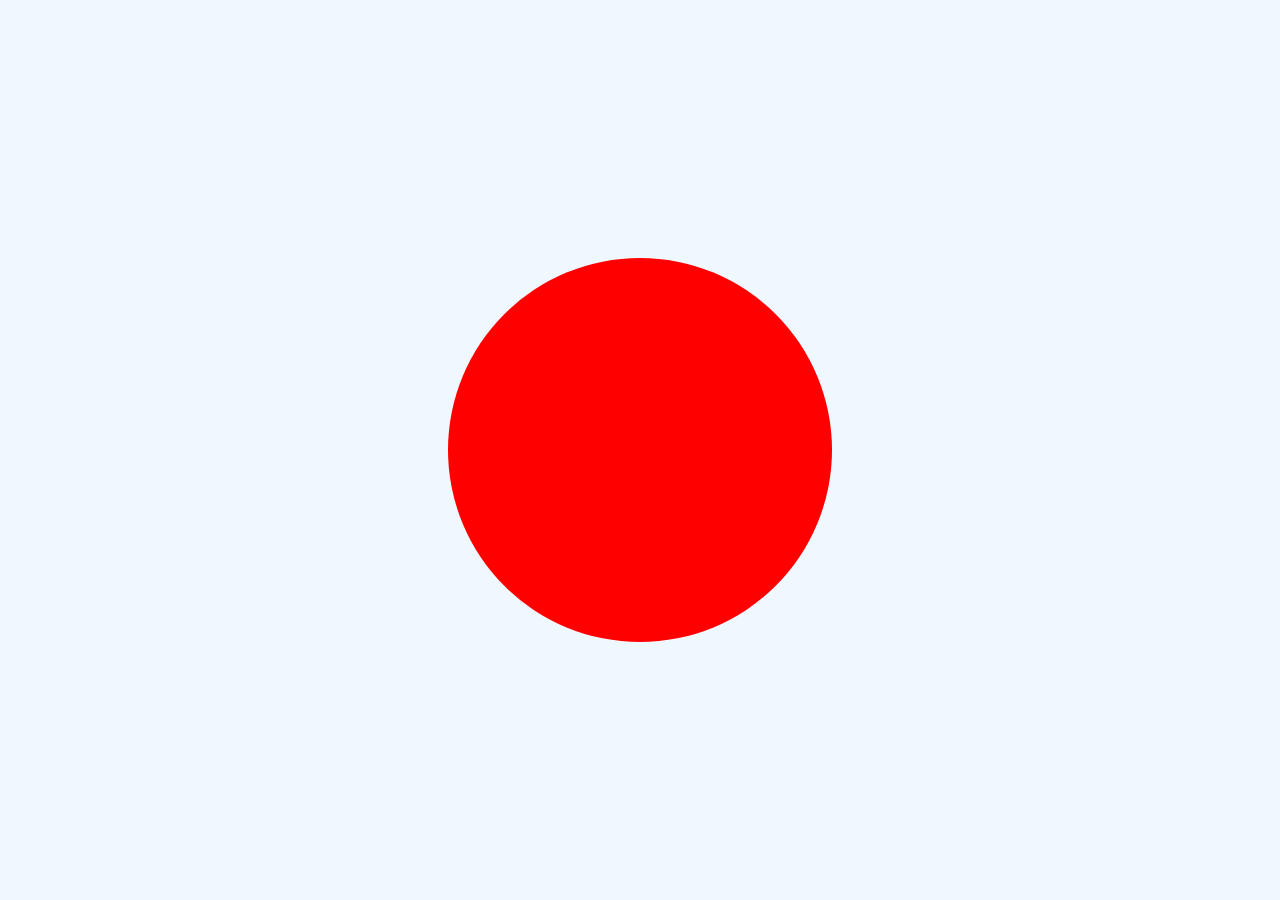
==== index.html @ 8b34c051 "Add files via upload" ====
<!DOCTYPE html>
<html lang="pl">
<head>
    <meta charset="UTF-8">
    <meta name="viewport" content="width=device-width, initial-scale=1.0">
    <title>Stokrotka</title>
    <link rel="stylesheet" href="style.css">
    <script src="scripts.js" defer></script>
</head>
<body>
    <div id="container">
        <div id="heart_holder">
            <div id="heart"></div>
        </div>
    </div>
</body>
</html>
---- style.css ----
*{
    padding: 0;
    margin: 0;
    box-sizing: border-box;
}
body{
    overflow: hidden;
}
#container{
    width: 100vw;
    height: 100vh;
    display: block;
    background-color: aliceblue;
}

.flower{
    width: 20%;
    aspect-ratio: 1;
    position: absolute;
    background-repeat: no-repeat;
    background-size: cover;
    filter: drop-shadow(1px 3px 2px black);
}
#heart_holder{
    width: 100vw;
    height: 100vh;
    display: flex;
    justify-content: center;
    align-items: center;
}
#heart{
    display: block;
    background-color: red;
    width: 30%;
    aspect-ratio: 1;
    z-index: 1001;
    border-radius: 50%;
    text-align: center;
}
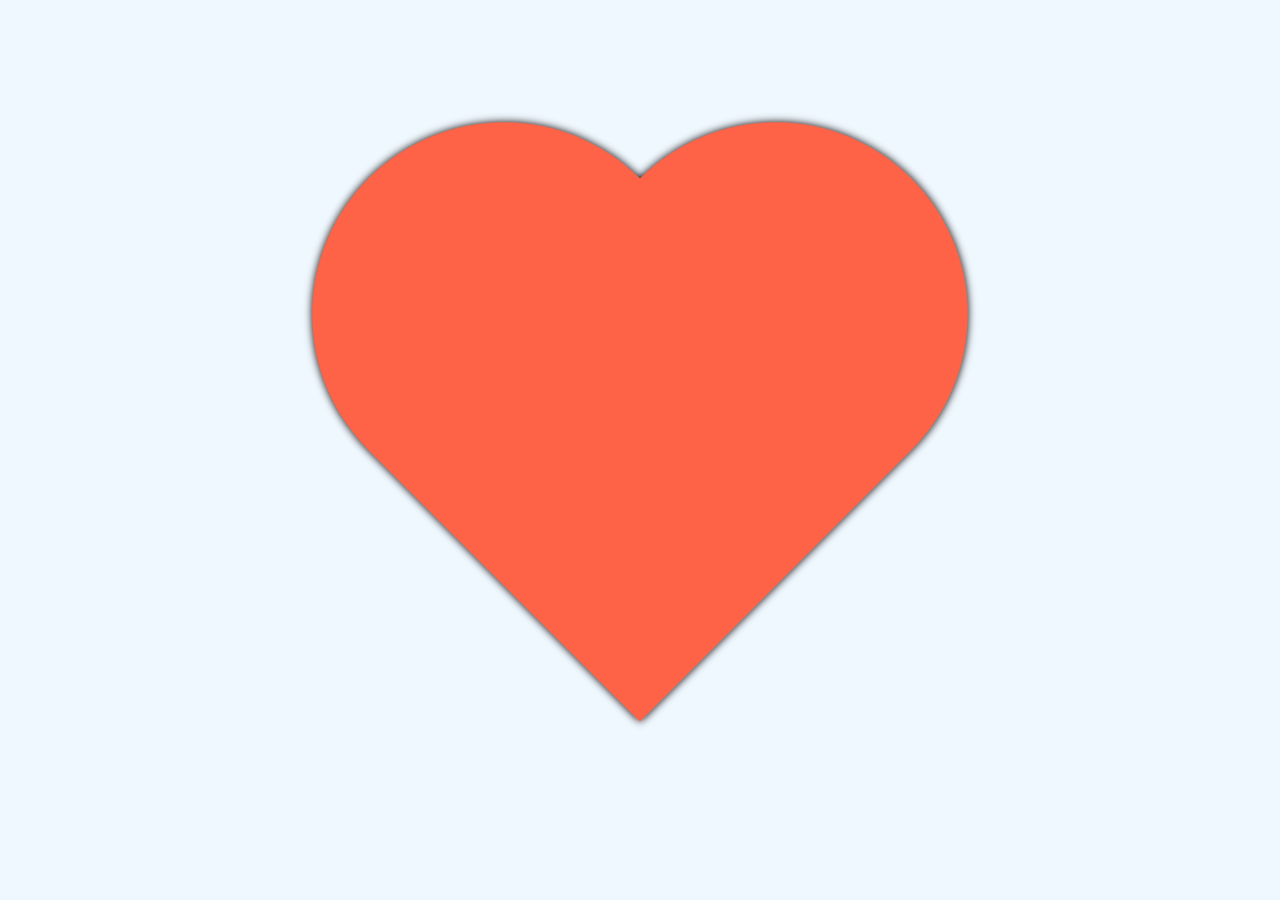
==== commit fc276c84: "Add files via upload" ====
--- a/index.html
+++ b/index.html
@@ -10,7 +10,10 @@
 <body>
     <div id="container">
         <div id="heart_holder">
-            <div id="heart"></div>
+            <div id="heart">
+                <div id="left"></div>
+                <div id="right"></div>
+        </div>
         </div>
     </div>
 </body>
--- a/style.css
+++ b/style.css
@@ -29,11 +29,34 @@
     align-items: center;
 }
 #heart{
-    display: block;
-    background-color: red;
+    z-index: 1001;
     width: 30%;
     aspect-ratio: 1;
-    z-index: 1001;
-    border-radius: 50%;
-    text-align: center;
+    background-color: tomato;
+    position: relative;
+    transform: rotate(45deg);
+    filter: drop-shadow(0px 0px 4px black);
+}
+
+#heart:active{
+    transform: rotate(45deg) scale(1.2);
+}
+
+#left, #right{
+    display: block;
+    background-color: tomato;
+    width: 100%;
+    aspect-ratio: 1;
+    position: absolute;
+    
+}
+
+#left{
+    transform: translateX(-50%);
+    border-radius: 50% 0 0 50%;
+}
+
+#right{
+    transform: translateY(-50%);
+    border-radius: 50% 50% 0 0;
 }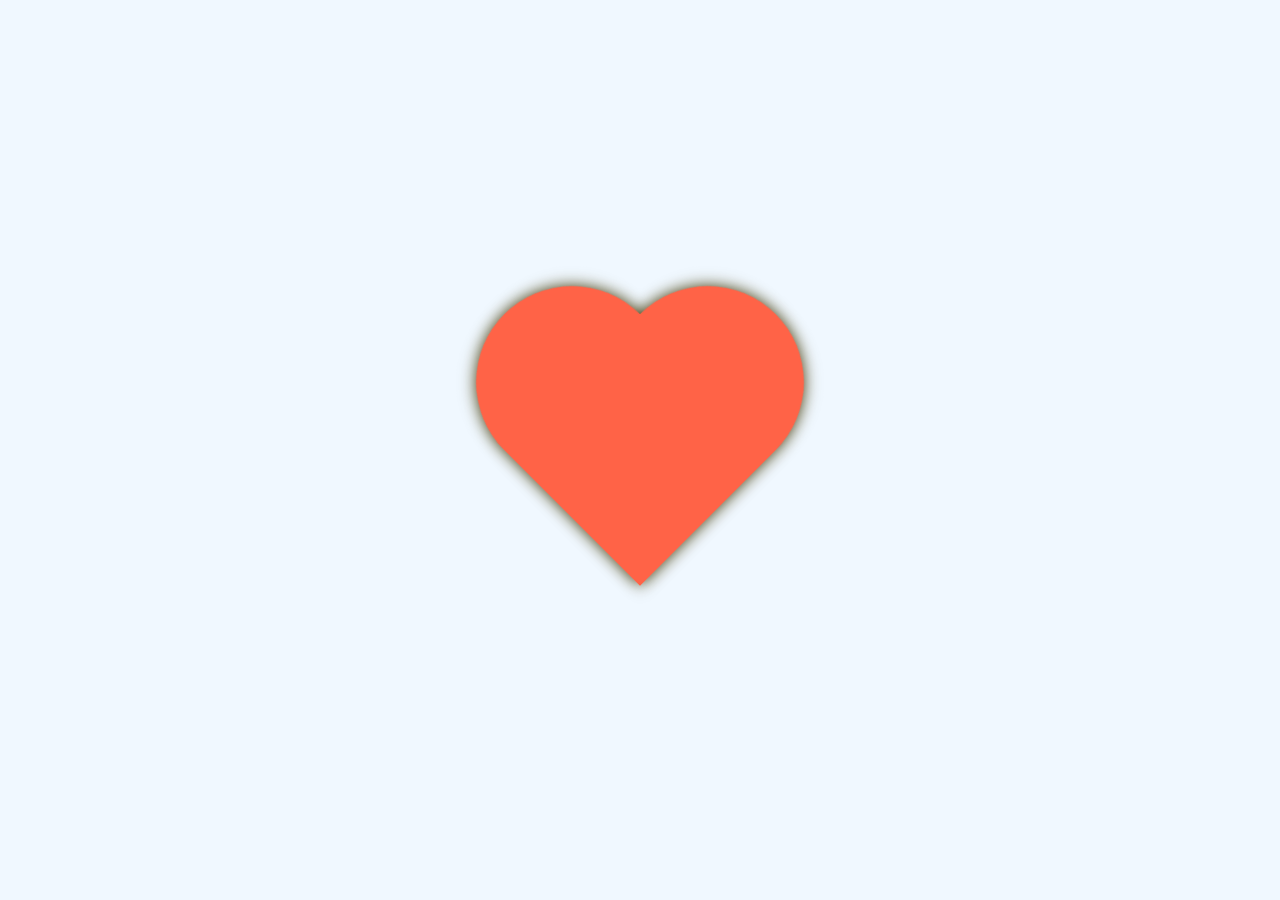
==== commit 5f84b55b: "Add files via upload" ====
--- a/index.html
+++ b/index.html
@@ -6,14 +6,18 @@
     <title>Stokrotka</title>
     <link rel="stylesheet" href="style.css">
     <script src="scripts.js" defer></script>
+    <link rel="preconnect" href="https://fonts.googleapis.com">
+    <link rel="preconnect" href="https://fonts.gstatic.com" crossorigin>
+    <link href="https://fonts.googleapis.com/css2?family=BioRhyme:wght@200..800&display=swap" rel="stylesheet">
 </head>
 <body>
     <div id="container">
+        <div id="napis"></div>
         <div id="heart_holder">
             <div id="heart">
-                <div id="left"></div>
-                <div id="right"></div>
-        </div>
+            <div id="left"></div>
+            <div id="right"></div>
+            </div>
         </div>
     </div>
 </body>
--- a/style.css
+++ b/style.css
@@ -4,13 +4,16 @@
     box-sizing: border-box;
 }
 body{
-    overflow: hidden;
+    overflow: hidden
 }
 #container{
     width: 100vw;
     height: 100vh;
+    max-width: 100vw;
+    max-height: 100vh;
     display: block;
     background-color: aliceblue;
+    overflow: hidden;
 }
 
 .flower{
@@ -30,12 +33,13 @@
 }
 #heart{
     z-index: 1001;
-    width: 30%;
+    width: 15%;
     aspect-ratio: 1;
     background-color: tomato;
     position: relative;
     transform: rotate(45deg);
-    filter: drop-shadow(0px 0px 4px black);
+    filter: drop-shadow(0px 0px 8px #3c3300);
+    transition: transform 0.05s ease-out;
 }
 
 #heart:active{
@@ -59,4 +63,16 @@
 #right{
     transform: translateY(-50%);
     border-radius: 50% 50% 0 0;
+}
+
+#napis{
+    position: absolute;
+    z-index: 1000;
+    width: 100%;
+    padding: 1%;
+    font-family: "BioRhyme", serif;
+    text-align: center;
+    text-transform: uppercase;
+    font-weight: bold;
+    font-size: x-large;
 }